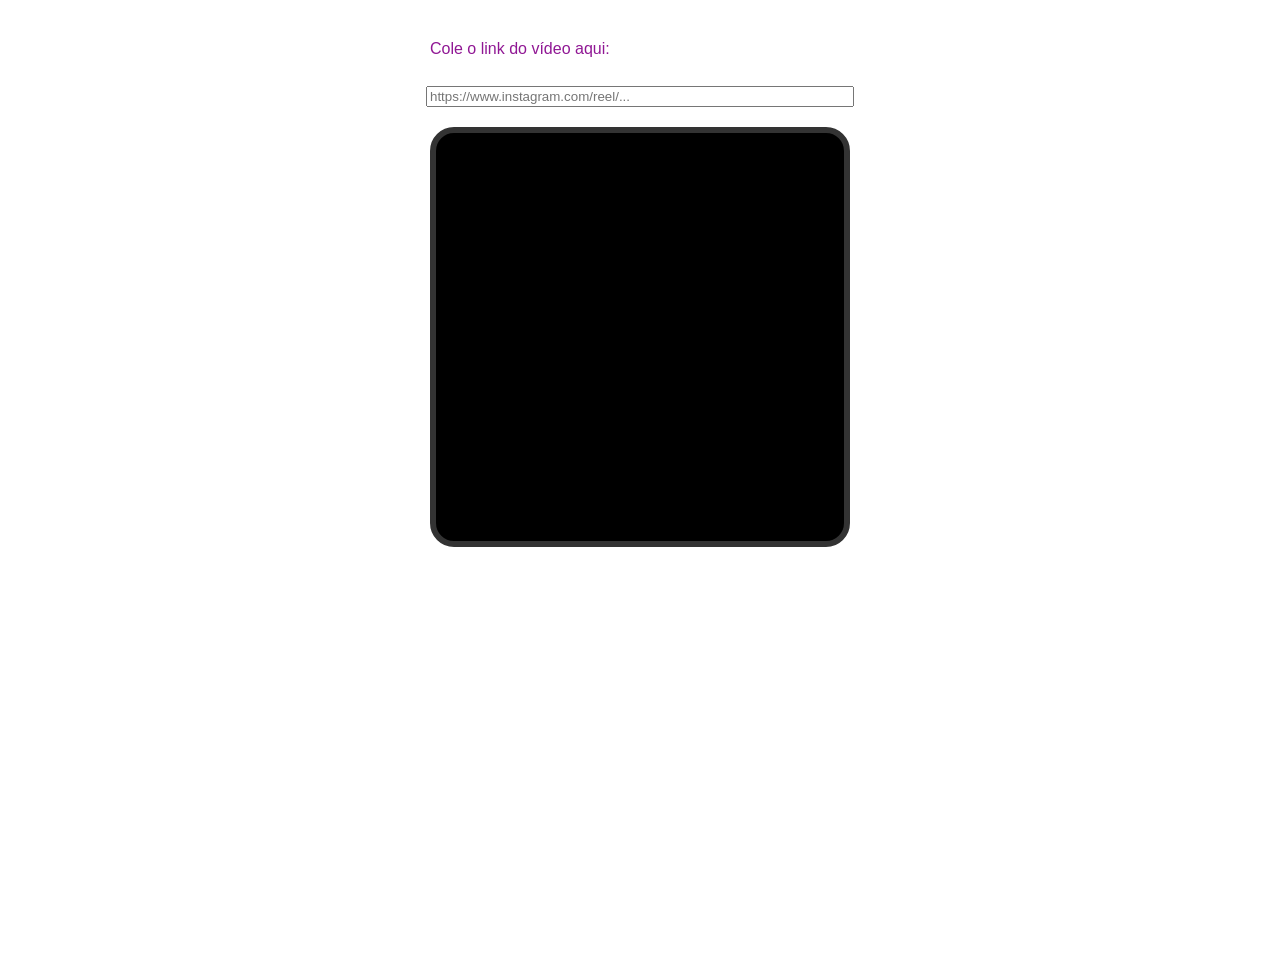
==== index.html @ f6effb19 "Adiconando o html e o css, com o bloco onde se coloca o link do video e onde o video vai ser carrega" ====
<!DOCTYPE html>
<html lang="pt-br">
<head>
    <meta charset="UTF-8">
    <meta name="viewport" content="width=device-width, initial-scale=1.0">
    <title>Document</title>
    <link rel="stylesheet" href="style.css">
</head>
<body>

    <label for="video-url">Cole o link do vídeo aqui:</label>
    
    <input type="url" id="video-url" name="video-url" placeholder="https://www.instagram.com/reel/..." required>
   

    <div id="video-container">
       
        <div id="video-square">
           
        </div>
    </div>

    <script src="Site.js"></script>
    
</body>
</html>
---- style.css ----
:root {
    --branco: #ffffff; 
    --cinza-secundario: #333; 
    --fundo: #121212; 
    --fundo-video: #000;
    --cor-texto: #901794;
}

body {
    margin: 0; 
    font-family: Arial; 
    background-color: var(--branco); /* Depois ver com o desing a cor do fundo */
    color: var(--cor-texto);    /*ver desing cor texto */
    min-height: 100vh; 
    display: flex; 
    flex-direction: column; 
    align-items: center; 
    justify-content: flex-start; 
    gap: 20px; 
    padding: 40px 20px; 
}

label,
input {
    width: 100%; 
    max-width: 420px; 
}

label {
    font-size: 1rem; 
    margin-bottom: 8px; 
}

#video-container {
    width: 100%;
    max-width: 420px; 
    display: flex; 
    justify-content: center; 
}

#video-square {
    width: 100%; 
    aspect-ratio: 1 / 1; 
    background-color: var(--fundo-video);
    border-radius: 24px; 
    border: 6px solid var(--cinza-secundario); 
    display: flex; 
    align-items: center; 
    justify-content: center;
    box-shadow: 0 0 0 4px rgba(255, 255, 255, 0.08);
    overflow: hidden; 
}
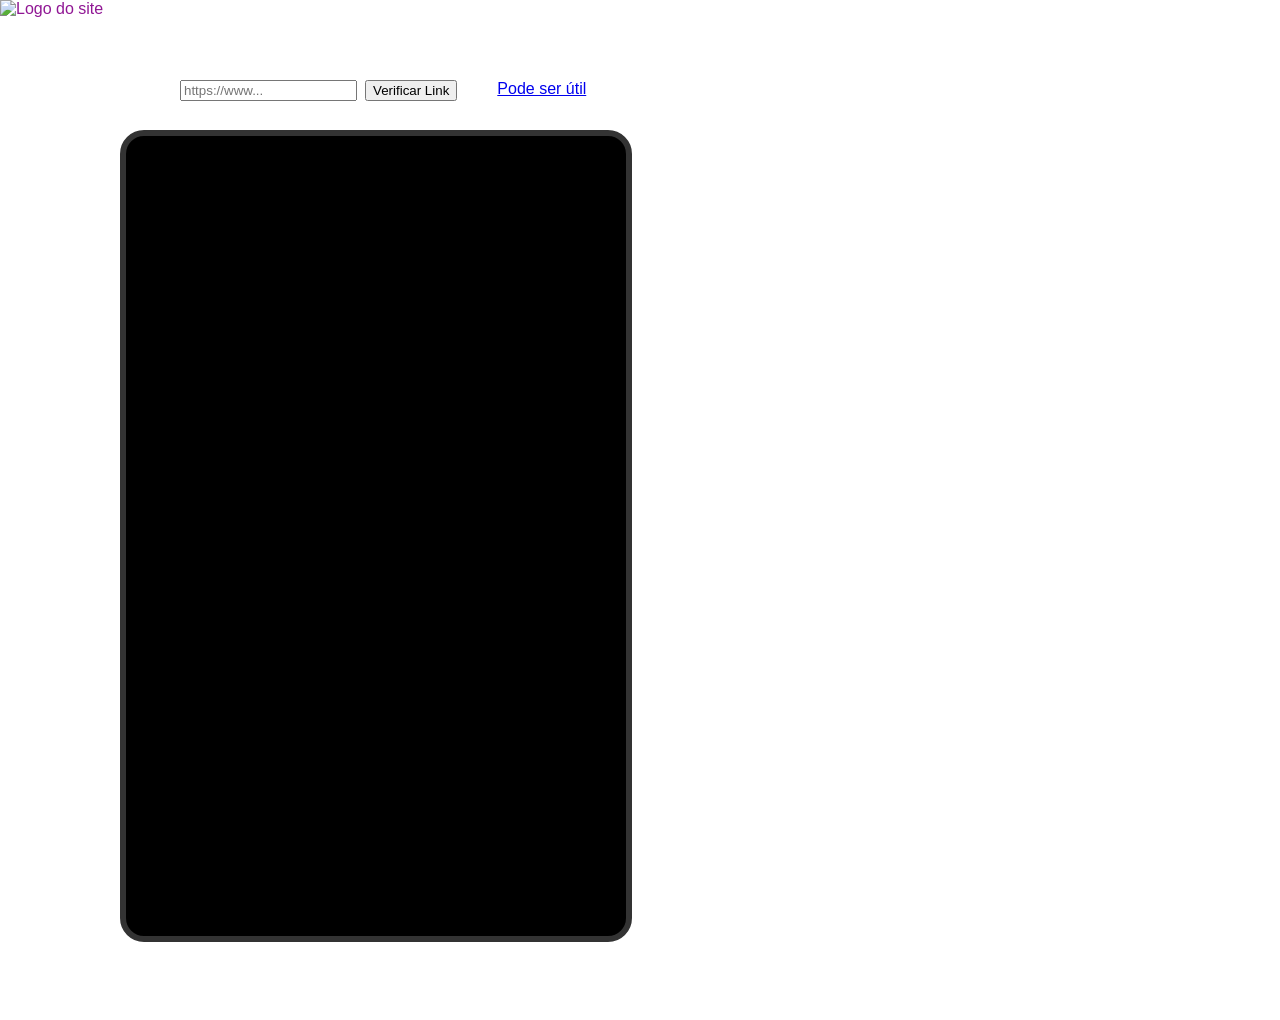
==== commit 6bb4f359: "dia 05/05/26" ====
--- a/index.html
+++ b/index.html
@@ -6,19 +6,24 @@
     <title>Document</title>
     <link rel="stylesheet" href="style.css">
 </head>
+<header>
+    <img src="img/logo.png" class="logo" alt="Logo do site">
+</header>
 <body>
 
-    <label for="video-url">Cole o link do vídeo aqui:</label>
-    
-    <input type="url" id="video-url" name="video-url" placeholder="https://www.instagram.com/reel/..." required>
-   
+</a>
+<div class="container">
+    <div id="video-container">   
+        <div id="video-square"></div>
+    </div>
 
-    <div id="video-container">
-       
-        <div id="video-square">
-           
+        <div class="input-grupo">
+            <input type="url" id="video-url" name="video-url" placeholder="https://www..." required> 
+            <button>Verificar Link</button>
         </div>
+        <a href="pg_shopper.html">Pode ser útil</a>
     </div>
+</div>
 
     <script src="Site.js"></script>
     
--- a/style.css
+++ b/style.css
@@ -1,52 +1,77 @@
 :root {
-    --branco: #ffffff; 
-    --cinza-secundario: #333; 
-    --fundo: #121212; 
+    --branco: #ffffff;
+    --cinza-secundario: #333;
+    --fundo: #121212;
     --fundo-video: #000;
     --cor-texto: #901794;
 }
 
 body {
-    margin: 0; 
-    font-family: Arial; 
-    background-color: var(--branco); /* Depois ver com o desing a cor do fundo */
-    color: var(--cor-texto);    /*ver desing cor texto */
-    min-height: 100vh; 
-    display: flex; 
-    flex-direction: column; 
-    align-items: center; 
-    justify-content: flex-start; 
-    gap: 20px; 
-    padding: 40px 20px; 
+    margin: 0;
+    font-family: Arial;
+    background-color: var(--branco);
+    color: var(--cor-texto);
+    min-height: 100vh;
+    padding: 40px 20px;
+    padding-top: 80px; /* espaço pro logo fixo */
 }
 
-label,
-input {
-    width: 100%; 
-    max-width: 420px; 
-}
-
-label {
-    font-size: 1rem; 
-    margin-bottom: 8px; 
+.container {
+    display: flex;
+    flex-direction: row;       /* vídeo e conteúdo lado a lado */
+    align-items: flex-start;
+    gap: 40px;
 }
 
 #video-container {
-    width: 100%;
-    max-width: 420px; 
-    display: flex; 
-    justify-content: center; 
+    flex-shrink: 0;            /* não deixa o vídeo encolher */
+    width: 120px;
 }
 
 #video-square {
-    width: 100%; 
-    aspect-ratio: 1 / 1; 
+    width: 500px;
+    height: 800px;
+    aspect-ratio: 1 / 1;
     background-color: var(--fundo-video);
-    border-radius: 24px; 
-    border: 6px solid var(--cinza-secundario); 
-    display: flex; 
-    align-items: center; 
+    border-radius: 24px;
+    border: 6px solid var(--cinza-secundario);
+    display: flex;
+    align-items: center;
     justify-content: center;
     box-shadow: 0 0 0 4px rgba(255, 255, 255, 0.08);
-    overflow: hidden; 
+    overflow: hidden;
+    margin-top: 50px;
+    margin-left: 100px;
+}
+
+.conteudo {
+    display: flex;
+    flex-direction: column;
+    gap: 12px;
+    padding-top: 50px;
+    padding-left: 350px;
+}
+
+.conteudo label,
+.conteudo input {
+    width: 100%;
+    max-width: 380px;
+}
+
+.conteudo label {
+    font-size: 1rem;
+}
+
+.logo {
+    width: 150px;
+    height: auto;
+    position: fixed;
+    top: 0;
+    left: 0;
+}
+
+.input-grupo {
+    display: flex;
+    flex-direction: row;
+    gap: 8px;
 }
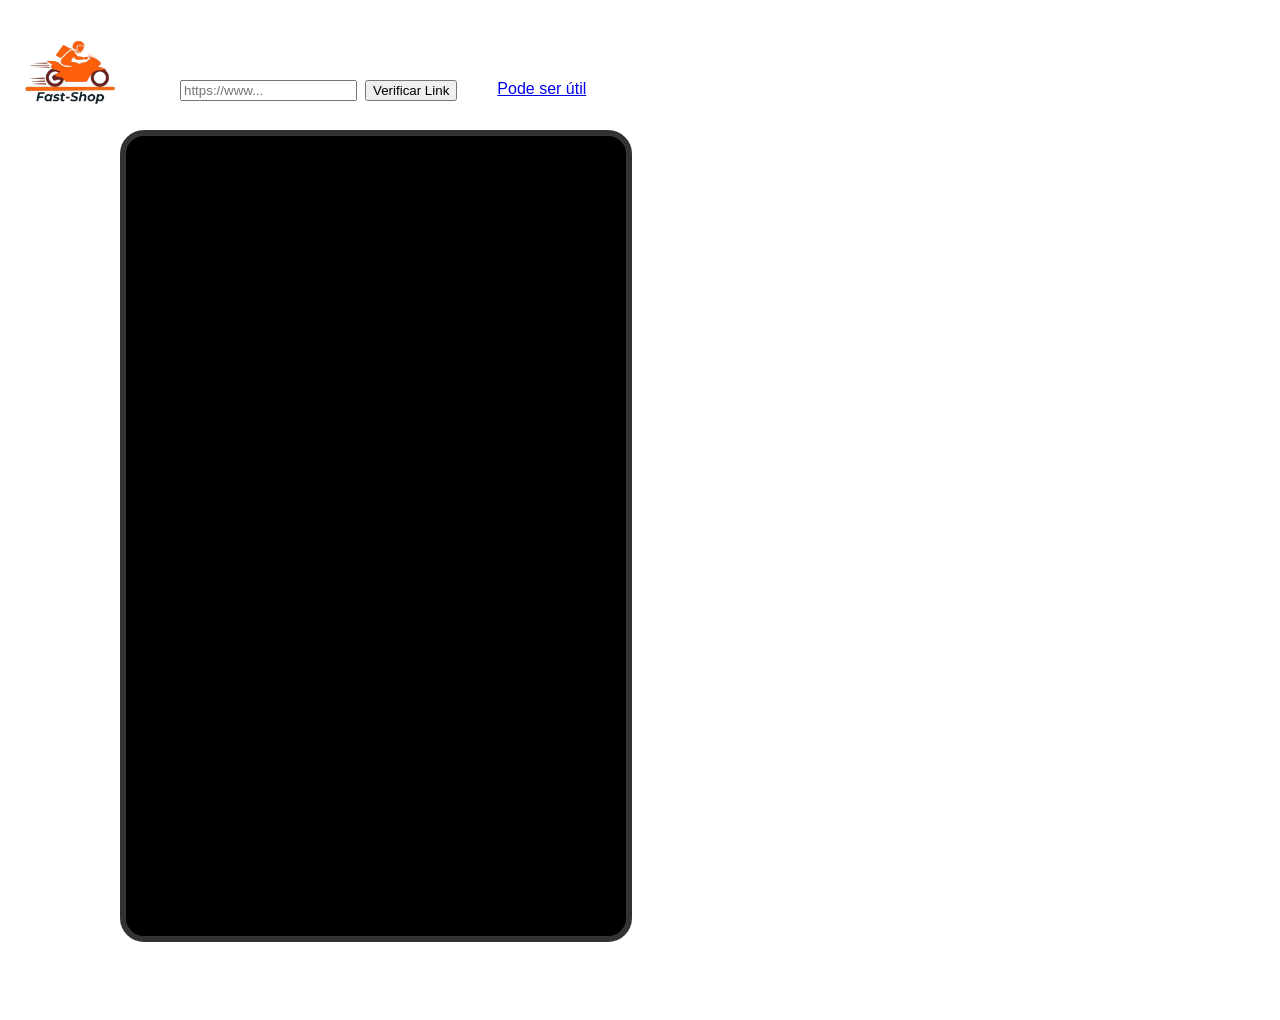
==== commit 17307a3f: "Adiocionando as imagens do Fast-Shop e criando o pg_shopper" ====
--- a/index.html
+++ b/index.html
@@ -3,11 +3,11 @@
 <head>
     <meta charset="UTF-8">
     <meta name="viewport" content="width=device-width, initial-scale=1.0">
-    <title>Document</title>
+    <title>Fast-Shop</title>
     <link rel="stylesheet" href="style.css">
 </head>
 <header>
-    <img src="img/logo.png" class="logo" alt="Logo do site">
+    <img src="imgs/Logo-removebg-preview.png" class="logo" alt="Logo do site">
 </header>
 <body>
 
@@ -19,7 +19,7 @@
 
         <div class="input-grupo">
             <input type="url" id="video-url" name="video-url" placeholder="https://www..." required> 
-            <button>Verificar Link</button>
+            <button class="i">Verificar Link</button>
         </div>
         <a href="pg_shopper.html">Pode ser útil</a>
     </div>
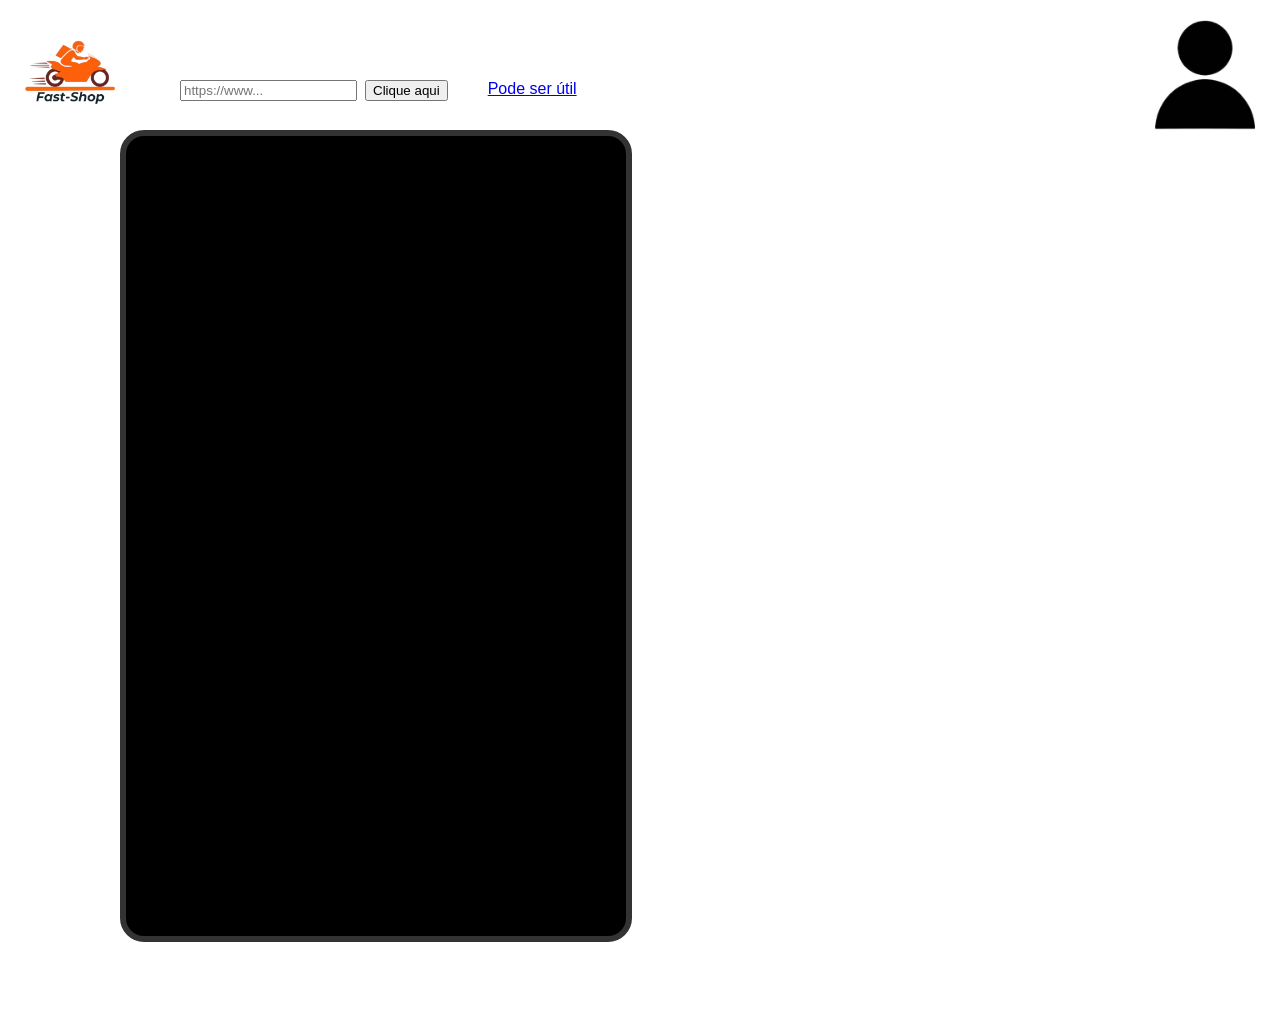
==== commit 1820aa12: "alteração do site e implementação da aba de verificação" ====
--- a/index.html
+++ b/index.html
@@ -1,31 +1,77 @@
 <!DOCTYPE html>
 <html lang="pt-br">
+
 <head>
     <meta charset="UTF-8">
     <meta name="viewport" content="width=device-width, initial-scale=1.0">
     <title>Fast-Shop</title>
+
     <link rel="stylesheet" href="style.css">
 </head>
-<header>
-    <img src="imgs/Logo-removebg-preview.png" class="logo" alt="Logo do site">
-</header>
+
 <body>
 
-</a>
-<div class="container">
-    <div id="video-container">   
-        <div id="video-square"></div>
+    <header>
+        <img src="imgs/Logo-removebg-preview.png" class="logo-principal" alt="Logo principal">
+        <img src="imgs/Persona-removebg-preview.png" class="logo-persona" alt="Logo persona">
+    </header>
+
+    <div class="container">
+
+        <div id="video-container">
+            <div id="video-square"></div>
+        </div>
+
+        <div class="input-grupo">
+            <input type="url"
+                   id="video-url"
+                   name="video-url"
+                   placeholder="https://www..."
+                   required>
+
+            <button id="mostrar-lista">
+                Clique aqui
+            </button>
+        </div>
+
+        <!-- LISTA ESCONDIDA -->
+        <select name="listagem"
+                id="listagem"
+                multiple
+                class="lista-css">
+
+            <optgroup label="INGREDIENTES:"></optgroup>
+
+            <option value="farinha">Farinha</option>
+            <option value="ovos">Ovos</option>
+            <option value="leite">Leite</option>
+            <option value="macarrao">Macarrão</option>
+
+        </select>
+
+        <a href="pg_shopper.html">
+            Pode ser útil
+        </a>
+
     </div>
 
-        <div class="input-grupo">
-            <input type="url" id="video-url" name="video-url" placeholder="https://www..." required> 
-            <button class="i">Verificar Link</button>
-        </div>
-        <a href="pg_shopper.html">Pode ser útil</a>
-    </div>
-</div>
+    <script>
 
-    <script src="Site.js"></script>
-    
+        const botao = document.getElementById("mostrar-lista");
+        const lista = document.getElementById("listagem");
+
+        botao.addEventListener("click", function () {
+
+            if (lista.style.display === "block") {
+                lista.style.display = "none";
+            } else {
+                lista.style.display = "block";
+            }
+
+        });
+
+    </script>
+
 </body>
-</html> +
+</html>
--- a/style.css
+++ b/style.css
@@ -62,16 +62,37 @@
     font-size: 1rem;
 }
 
-.logo {
+.logo-principal{
     width: 150px;
     height: auto;
     position: fixed;
     top: 0;
     left: 0;
 }
-
+.logo-persona{
+    width: 150px;
+    height: auto;
+    position: fixed;
+    display: flex;
+    justify-content: right;
+    top: 0;
+    right: 0;
+}
 .input-grupo {
     display: flex;
     flex-direction: row;
     gap: 8px;
+}
+.lista-css{
+    position: absolute;
+    display: flex;
+    margin-left: 650px;
+    margin-top: 50px;
+    width: 1200px;
+    height: 600px;
+    font-size: 20px;
+}
+/* ESCONDE A LISTA */
+#listagem{
+    display: none;
 }
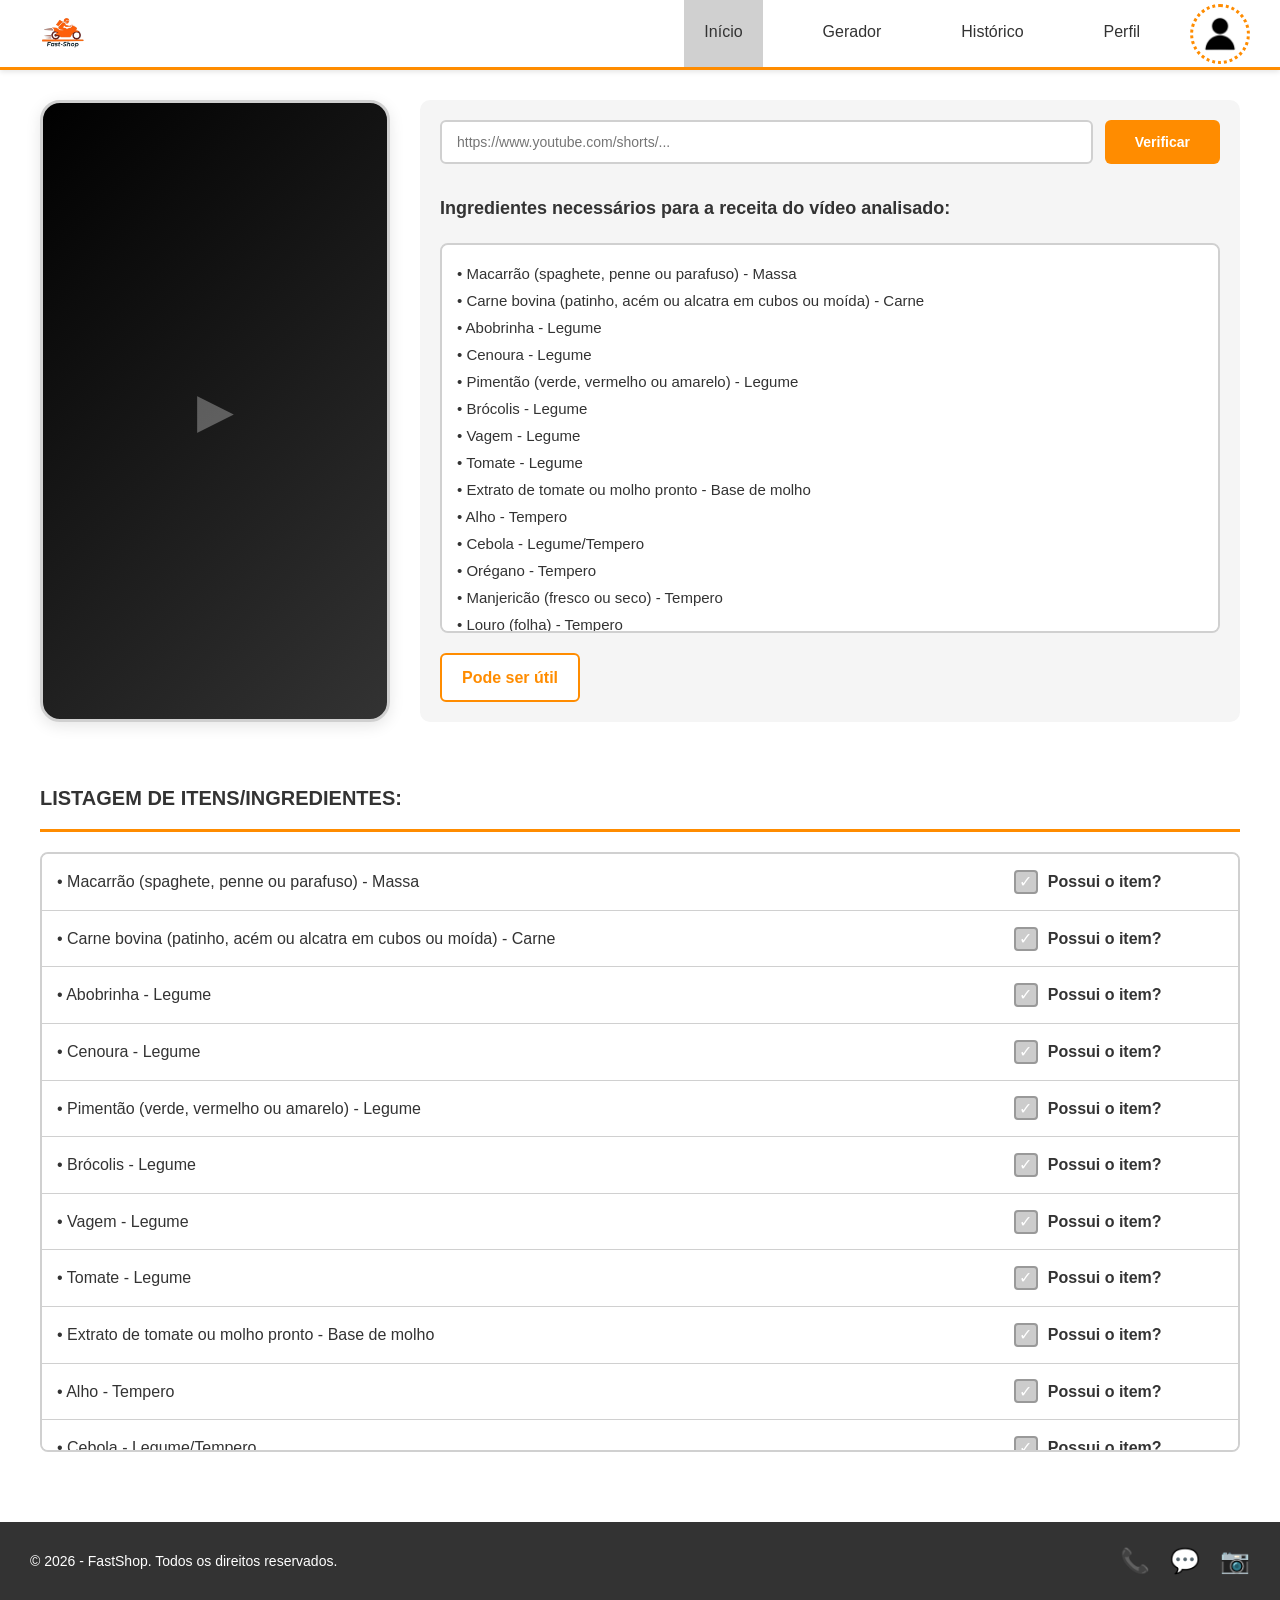
==== commit 44b935db: "Fazendo a tela do fast shopper, colocando o cabeçalho, lista de ingredientes, lista onde o usuário v" ====
--- a/index.html
+++ b/index.html
@@ -4,72 +4,196 @@
 <head>
     <meta charset="UTF-8">
     <meta name="viewport" content="width=device-width, initial-scale=1.0">
-    <title>Fast-Shop</title>
-
+    <title>Fast-Shop - Gerador de Receitas</title>
     <link rel="stylesheet" href="style.css">
 </head>
 
 <body>
 
-    <header>
-        <img src="imgs/Logo-removebg-preview.png" class="logo-principal" alt="Logo principal">
-        <img src="imgs/Persona-removebg-preview.png" class="logo-persona" alt="Logo persona">
+  
+    <header class="header-top">
+        <img src="imgs/Logo-removebg-preview.png" class="logo-principal" alt="Logo Fast-Shop">
+        
+        
+        <nav class="menu-navegacao">
+            <a href="#inicio" class="nav-link ativo">Início</a>
+            <a href="#gerador" class="nav-link">Gerador</a>
+            <a href="#historico" class="nav-link">Histórico</a>
+            <a href="#perfil" class="nav-link">Perfil</a>
+        </nav>
+
+     
+        <img src="imgs/Persona-removebg-preview.png" class="logo-persona" alt="Avatar do usuário">
     </header>
 
-    <div class="container">
-
-        <div id="video-container">
-            <div id="video-square"></div>
-        </div>
-
-        <div class="input-grupo">
-            <input type="url"
-                   id="video-url"
-                   name="video-url"
-                   placeholder="https://www..."
-                   required>
-
-            <button id="mostrar-lista">
-                Clique aqui
-            </button>
-        </div>
-
-        <!-- LISTA ESCONDIDA -->
-        <select name="listagem"
-                id="listagem"
-                multiple
-                class="lista-css">
-
-            <optgroup label="INGREDIENTES:"></optgroup>
-
-            <option value="farinha">Farinha</option>
-            <option value="ovos">Ovos</option>
-            <option value="leite">Leite</option>
-            <option value="macarrao">Macarrão</option>
-
-        </select>
-
-        <a href="pg_shopper.html">
-            Pode ser útil
-        </a>
-
-    </div>
+    <main class="container-principal">
+
+      
+        <div class="secao-video">
+            <div class="video-player">
+                <div class="video-placeholder">
+               
+                </div>
+            </div>
+        </div>
+
+    
+        <div class="secao-direita">
+
+            <div class="url-input-area">
+                <input 
+                    type="url"
+                    id="video-url"
+                    class="input-url"
+                    placeholder="https://www.youtube.com/shorts/..."
+                    required>
+                
+                <button id="botao-verificar" class="botao-verificar">Verificar</button>
+            </div>
+
+            
+            <h2 class="titulo-ingredientes">Ingredientes necessários para a receita do vídeo analisado:</h2>
+
+            <textarea 
+                id="lista-ingredientes"
+                class="ingredientes-box"
+                placeholder="• Ingrediente 1
+• Ingrediente 2
+• Ingrediente 3"
+                readonly></textarea>
+
+            <!-- LINK ÚTIL -->
+            <a href="pg_shopper.html" class="link-util">Pode ser útil</a>
+
+        </div>
+
+    </main>
+
+    <section class="secao-checklist">
+        <h2 class="titulo-checklist">LISTAGEM DE ITENS/INGREDIENTES:</h2>
+        
+        <div class="tabela-ingredientes-wrapper">
+            <table class="tabela-ingredientes">
+                <tbody id="corpo-tabela">
+                   
+                </tbody>
+            </table>
+        </div>
+    </section>
+
+
+    <footer class="rodape">
+        <p class="copyright">© 2026 - FastShop. Todos os direitos reservados.</p>
+        <div class="icones-contato">
+            <a href="#" class="icone-contato" title="Telefone">📞</a>
+            <a href="#" class="icone-contato" title="WhatsApp">💬</a>
+            <a href="#" class="icone-contato" title="Instagram">📷</a>
+        </div>
+    </footer>
 
     <script>
 
-        const botao = document.getElementById("mostrar-lista");
-        const lista = document.getElementById("listagem");
-
-        botao.addEventListener("click", function () {
-
-            if (lista.style.display === "block") {
-                lista.style.display = "none";
-            } else {
-                lista.style.display = "block";
+        const botaoVerificar = document.getElementById("botao-verificar");
+        const inputUrl = document.getElementById("video-url");
+        const listaIngredientes = document.getElementById("lista-ingredientes");
+        const corpoTabela = document.getElementById("corpo-tabela");
+
+    
+        const ingredientesLista = [
+            "Macarrão (spaghete, penne ou parafuso) - Massa",
+            "Carne bovina (patinho, acém ou alcatra em cubos ou moída) - Carne",
+            "Abobrinha - Legume",
+            "Cenoura - Legume",
+            "Pimentão (verde, vermelho ou amarelo) - Legume",
+            "Brócolis - Legume",
+            "Vagem - Legume",
+            "Tomate - Legume",
+            "Extrato de tomate ou molho pronto - Base de molho",
+            "Alho - Tempero",
+            "Cebola - Legume/Tempero",
+            "Orégano - Tempero",
+            "Manjericão (fresco ou seco) - Tempero",
+            "Louro (folha) - Tempero",
+            "Cheiro-verde (salsinha e cebolinha) - Tempero"
+        ];
+
+        window.addEventListener("load", function() {
+            preencherTabela(ingredientesLista);
+            
+       
+            const ingredientesTexto = ingredientesLista.map(ing => `• ${ing}`).join("\n");
+            listaIngredientes.value = ingredientesTexto;
+        });
+
+
+        botaoVerificar.addEventListener("click", verificarVideo);
+
+        function verificarVideo() {
+            const url = inputUrl.value;
+            
+      
+            if (!url) {
+                alert("Por favor, insira uma URL válida!");
+                return;
             }
 
+            // Preenche a caixa de texto
+            const ingredientesTexto = ingredientesLista.map(ing => `• ${ing}`).join("\n");
+            listaIngredientes.value = ingredientesTexto;
+
+   
+            preencherTabela(ingredientesLista);
+        }
+
+        function preencherTabela(ingredientes) {
+            
+            corpoTabela.innerHTML = "";
+
+            ingredientes.forEach((ingrediente, index) => {
+                const linha = document.createElement("tr");
+                
+                const celulaNome = document.createElement("td");
+                celulaNome.innerHTML = `<span class="ingrediente-nome">• ${ingrediente}</span>`;
+                
+                const celulaCheckbox = document.createElement("td");
+                celulaCheckbox.innerHTML = `
+                    <div class="checkbox-container">
+                        <div class="checkbox-custom desmarcado" data-index="${index}">✓</div>
+                        <span class="texto-checkbox">Possui o item?</span>
+                    </div>
+                `;
+                
+                linha.appendChild(celulaNome);
+                linha.appendChild(celulaCheckbox);
+                corpoTabela.appendChild(linha);
+            });
+
+      
+            adicionarEventosCheckbox();
+        }
+
+        function adicionarEventosCheckbox() {
+            const checkboxes = document.querySelectorAll(".checkbox-custom");
+            
+            checkboxes.forEach(checkbox => {
+                checkbox.addEventListener("click", function() {
+                    // Alterna entre marcado e desmarcado
+                    if (this.classList.contains("marcado")) {
+                        this.classList.remove("marcado");
+                        this.classList.add("desmarcado");
+                    } else {
+                        this.classList.remove("desmarcado");
+                        this.classList.add("marcado");
+                    }
+                });
+            });
+        }
+
+        inputUrl.addEventListener("keypress", function(event) {
+            if (event.key === "Enter") {
+                verificarVideo();
+            }
         });
-
     </script>
 
 </body>
--- a/style.css
+++ b/style.css
@@ -1,98 +1,360 @@
+
 :root {
     --branco: #ffffff;
-    --cinza-secundario: #333;
-    --fundo: #121212;
-    --fundo-video: #000;
-    --cor-texto: #901794;
+    --laranja-principal: #ff8c00;
+    --cinza-claro: #f5f5f5;
+    --cinza-medio: #d0d0d0;
+    --preto: #000000;
+    --texto: #333333;
+}
+
+
+* {
+    margin: 0;
+    padding: 0;
+    box-sizing: border-box;
 }
 
 body {
+    font-family: Arial, sans-serif;
+    background-color: var(--branco);
+    color: var(--texto);
+    line-height: 1.6;
+}
+
+.header-top {
+    display: flex;
+    align-items: center;
+    justify-content: space-between;
+    padding: 8px 30px;
+    height: 70px;
+    background-color: var(--branco);
+    border-bottom: 3px solid var(--laranja-principal);
+    position: sticky;
+    top: 0;
+    z-index: 100;
+    box-shadow: 0 2px 5px rgba(0, 0, 0, 0.1);
+}
+
+.logo-principal {
+    width: 70px;
+    height: auto;
+}
+
+
+.logo-persona {
+    width: 60px;
+    height: 60px;
+    border-radius: 50%;
+    border: 3px dotted var(--laranja-principal);
+    padding: 5px;
+}
+
+
+.menu-navegacao {
+    display: flex;
+    gap: 40px;
+    margin-left: auto;
+    margin-right: 30px;
+}
+
+.nav-link {
+    text-decoration: none;
+    color: var(--texto);
+    font-size: 16px;
+    font-weight: normal;
+    padding: 22px 20px;
+    border-bottom: 3px solid transparent;
+    transition: all 0.3s ease;
+    cursor: pointer;
+    display: flex;
+    align-items: center;
+}
+
+
+.nav-link.ativo {
+    background-color: var(--cinza-medio);
+    border-bottom: 3px solid var(--laranja-principal);
+}
+
+.nav-link:hover {
+    background-color: var(--cinza-claro);
+}
+
+
+.container-principal {
+    display: flex;
+    gap: 30px;
+    padding: 30px 40px;
+    max-width: 1400px;
+    margin: 0 auto;
+}
+
+
+.secao-video {
+    flex: 0 0 350px;
+}
+
+.video-player {
+    position: relative;
+    width: 100%;
+}
+
+.video-placeholder {
+    width: 100%;
+    aspect-ratio: 9 / 16;
+    background: linear-gradient(135deg, #000000 0%, #333333 100%);
+    border-radius: 20px;
+    border: 3px solid var(--cinza-medio);
+    display: flex;
+    align-items: center;
+    justify-content: center;
+    font-size: 48px;
+    color: var(--cinza-medio);
+    overflow: hidden;
+    box-shadow: 0 4px 15px rgba(0, 0, 0, 0.1);
+}
+
+
+.video-placeholder::before {
+    content: "▶";
+    color: rgba(255, 255, 255, 0.3);
+}
+
+
+.secao-direita {
+    flex: 1;
+    display: flex;
+    flex-direction: column;
+    gap: 20px;
+    padding: 20px;
+    background-color: var(--cinza-claro);
+    border-radius: 10px;
+}
+
+
+.url-input-area {
+    display: flex;
+    gap: 12px;
+    width: 100%;
+}
+
+.input-url {
+    flex: 1;
+    padding: 12px 15px;
+    border: 2px solid var(--cinza-medio);
+    border-radius: 6px;
+    font-size: 14px;
+    font-family: Arial, sans-serif;
+    background-color: var(--branco);
+}
+
+.input-url:focus {
+    outline: none;
+    border-color: var(--laranja-principal);
+    box-shadow: 0 0 8px rgba(255, 140, 0, 0.2);
+}
+
+.botao-verificar {
+    padding: 12px 30px;
+    background-color: var(--laranja-principal);
+    color: var(--branco);
+    border: none;
+    border-radius: 6px;
+    font-size: 14px;
+    font-weight: bold;
+    cursor: pointer;
+    transition: all 0.3s ease;
+    white-space: nowrap;
+}
+
+.botao-verificar:hover {
+    background-color: #e67e00;
+    transform: translateY(-2px);
+    box-shadow: 0 4px 10px rgba(255, 140, 0, 0.3);
+}
+
+.botao-verificar:active {
+    transform: translateY(0);
+}
+
+
+.titulo-ingredientes {
+    font-size: 18px;
+    font-weight: bold;
+    color: var(--texto);
+    margin-top: 10px;
+}
+
+
+.ingredientes-box {
+    flex: 1;
+    padding: 15px;
+    border: 2px solid var(--cinza-medio);
+    border-radius: 8px;
+    background-color: var(--branco);
+    font-family: Arial, sans-serif;
+    font-size: 15px;
+    color: var(--texto);
+    resize: none;
+    line-height: 1.8;
+}
+
+.ingredientes-box:focus {
+    outline: none;
+    border-color: var(--laranja-principal);
+}
+
+.ingredientes-box::placeholder {
+    color: #999999;
+}
+
+.link-util {
+    align-self: flex-start;
+    padding: 10px 20px;
+    background-color: var(--branco);
+    border: 2px solid var(--laranja-principal);
+    border-radius: 6px;
+    color: var(--laranja-principal);
+    text-decoration: none;
+    font-weight: bold;
+    transition: all 0.3s ease;
+    cursor: pointer;
+}
+
+.link-util:hover {
+    background-color: var(--laranja-principal);
+    color: var(--branco);
+}
+
+.rodape {
+    background-color: var(--texto);
+    color: var(--branco);
+    padding: 20px 30px;
+    display: flex;
+    justify-content: space-between;
+    align-items: center;
+    margin-top: 40px;
+}
+
+.copyright {
+    font-size: 14px;
     margin: 0;
-    font-family: Arial;
-    background-color: var(--branco);
-    color: var(--cor-texto);
-    min-height: 100vh;
-    padding: 40px 20px;
-    padding-top: 80px; /* espaço pro logo fixo */
-}
-
-.container {
-    display: flex;
-    flex-direction: row;       /* vídeo e conteúdo lado a lado */
-    align-items: flex-start;
-    gap: 40px;
-}
-
-#video-container {
-    flex-shrink: 0;            /* não deixa o vídeo encolher */
-    width: 120px;
-}
-
-#video-square {
-    width: 500px;
-    height: 800px;
-    aspect-ratio: 1 / 1;
-    background-color: var(--fundo-video);
-    border-radius: 24px;
-    border: 6px solid var(--cinza-secundario);
+}
+
+.icones-contato {
+    display: flex;
+    gap: 20px;
+}
+
+.icone-contato {
+    font-size: 24px;
+    text-decoration: none;
+    transition: transform 0.3s ease;
+    cursor: pointer;
+}
+
+.icone-contato:hover {
+    transform: scale(1.2);
+}
+
+
+.secao-checklist {
+    padding: 30px 40px;
+    max-width: 1400px;
+    margin: 0 auto;
+}
+
+.titulo-checklist {
+    font-size: 20px;
+    font-weight: bold;
+    color: var(--texto);
+    margin-bottom: 20px;
+    border-bottom: 3px solid var(--laranja-principal);
+    padding-bottom: 15px;
+}
+
+
+.tabela-ingredientes-wrapper {
+    max-height: 600px;
+    overflow-y: auto;
+    border: 2px solid var(--cinza-medio);
+    border-radius: 8px;
+    background-color: var(--branco);
+}
+
+.tabela-ingredientes {
+    width: 100%;
+    border-collapse: collapse;
+    font-size: 16px;
+}
+
+.tabela-ingredientes tbody tr {
+    border-bottom: 1px solid var(--cinza-medio);
+    transition: background-color 0.2s ease;
+}
+
+.tabela-ingredientes tbody tr:hover {
+    background-color: var(--cinza-claro);
+}
+
+.tabela-ingredientes td {
+    padding: 15px;
+    text-align: left;
+}
+
+.tabela-ingredientes td:first-child {
+    flex: 1;
+    width: 80%;
+}
+
+.tabela-ingredientes td:last-child {
+    width: 20%;
+    text-align: right;
+}
+
+.ingrediente-nome {
+    font-weight: 500;
+    color: var(--texto);
+}
+
+.checkbox-container {
+    display: flex;
+    align-items: center;
+    gap: 10px;
+}
+
+.checkbox-custom {
+    width: 24px;
+    height: 24px;
+    cursor: pointer;
+    border: 2px solid var(--cinza-medio);
+    border-radius: 4px;
     display: flex;
     align-items: center;
     justify-content: center;
-    box-shadow: 0 0 0 4px rgba(255, 255, 255, 0.08);
-    overflow: hidden;
-    margin-top: 50px;
-    margin-left: 100px;
-}
-
-.conteudo {
-    display: flex;
-    flex-direction: column;
-    gap: 12px;
-    padding-top: 50px;
-    padding-left: 350px;
-}
-
-.conteudo label,
-.conteudo input {
-    width: 100%;
-    max-width: 380px;
-}
-
-.conteudo label {
-    font-size: 1rem;
-}
-
-.logo-principal{
-    width: 150px;
-    height: auto;
-    position: fixed;
-    top: 0;
-    left: 0;
-}
-.logo-persona{
-    width: 150px;
-    height: auto;
-    position: fixed;
-    display: flex;
-    justify-content: right;
-    top: 0;
-    right: 0;
-}
-.input-grupo {
-    display: flex;
-    flex-direction: row;
-    gap: 8px;
-}
-.lista-css{
-    position: absolute;
-    display: flex;
-    margin-left: 650px;
-    margin-top: 50px;
-    width: 1200px;
-    height: 600px;
-    font-size: 20px;
-}
-/* ESCONDE A LISTA */
-#listagem{
-    display: none;
+    background-color: var(--branco);
+    transition: all 0.2s ease;
+    font-size: 16px;
+}
+
+.checkbox-custom:hover {
+    border-color: var(--laranja-principal);
+}
+
+.checkbox-custom.marcado {
+    background-color: #4caf50;
+    border-color: #4caf50;
+    color: var(--branco);
+}
+
+.checkbox-custom.desmarcado {
+    background-color: #cccccc;
+    border-color: #999999;
+    color: var(--branco);
+}
+
+.texto-checkbox {
+    font-weight: 600;
+    color: var(--texto);
 }
